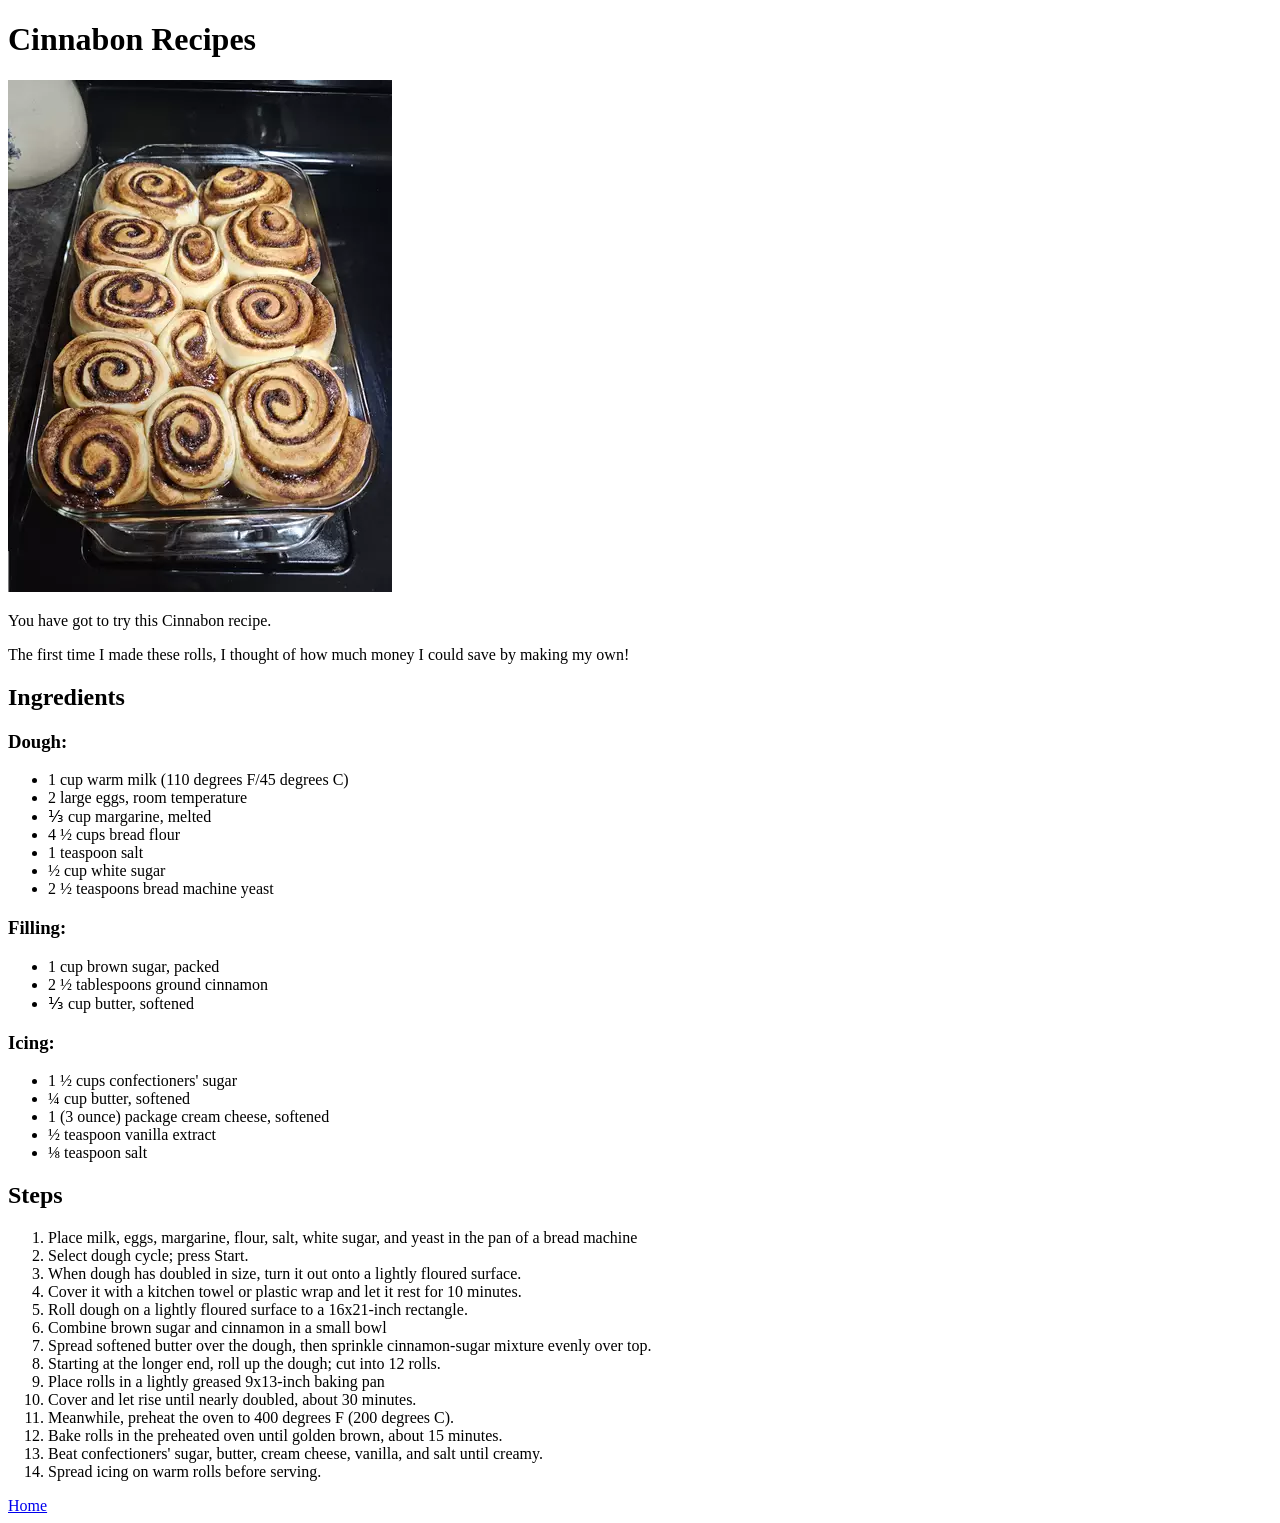
==== recipes/cinnabon.html @ cc555fcb "create cinnabon recipe page and link it with home page create cinnabon page with image and it's ingr" ====
<!DOCTYPE html>
<html lang="en">
<head>
    <meta charset="UTF-8">
    <meta name="viewport" content="width=device-width, initial-scale=1.0">
    <title>Cinnabon Recipe</title>
</head>
<body>
<h1>Cinnabon Recipes</h1>
<img src="img/cinnabon.png" alt="cinnabon">
<p>You have got to try this Cinnabon recipe.</p>
<p> The first time I made these rolls, I thought of how much money I could save by making my own!</p>

<h2>Ingredients</h2>
<h3>Dough:</h3>
<ul>

    <li>1 cup warm milk (110 degrees F/45 degrees C)</li>
    <li>2 large eggs, room temperature</li>
    <li>⅓ cup margarine, melted</li>
    <li>4 ½ cups bread flour</li>
    <li>1 teaspoon salt</li>
    <li>½ cup white sugar</li>
    <li>2 ½ teaspoons bread machine yeast</li>

</ul>

<h3>Filling:</h3>
<ul>

    <li>1 cup brown sugar, packed</li>
    <li>2 ½ tablespoons ground cinnamon</li>
    <li>⅓ cup butter, softened</li>

</ul>

<h3>Icing:</h3>
<ul>

    <li>1 ½ cups confectioners' sugar</li>
    <li>¼ cup butter, softened</li>
    <li>1 (3 ounce) package cream cheese, softened</li>
    <li>½ teaspoon vanilla extract</li>
    <li>⅛ teaspoon salt</li>

</ul>

<h2>Steps</h2>
<ol>

    <li>Place milk, eggs, margarine, flour, salt, white sugar, and yeast in the pan of a bread machine
    <li>Select dough cycle; press Start.</li>
    <li>When dough has doubled in size, turn it out onto a lightly floured surface.</li>
    <li>Cover it with a kitchen towel or plastic wrap and let it rest for 10 minutes.</li>
    <li>Roll dough on a lightly floured surface to a 16x21-inch rectangle.</li>
    <li>Combine brown sugar and cinnamon in a small bowl</li>
    <li>Spread softened butter over the dough, then sprinkle cinnamon-sugar mixture evenly over top.</li>
    <li>Starting at the longer end, roll up the dough; cut into 12 rolls.</li>
    <li>Place rolls in a lightly greased 9x13-inch baking pan</li>
    <li>Cover and let rise until nearly doubled, about 30 minutes.</li>
    <li>Meanwhile, preheat the oven to 400 degrees F (200 degrees C).</li>
    <li>Bake rolls in the preheated oven until golden brown, about 15 minutes.</li>
    <li>Beat confectioners' sugar, butter, cream cheese, vanilla, and salt until creamy.</li>
    <li>Spread icing on warm rolls before serving.</li>

</ol>

<a href="../index.html">Home</a>
</body>
</html>
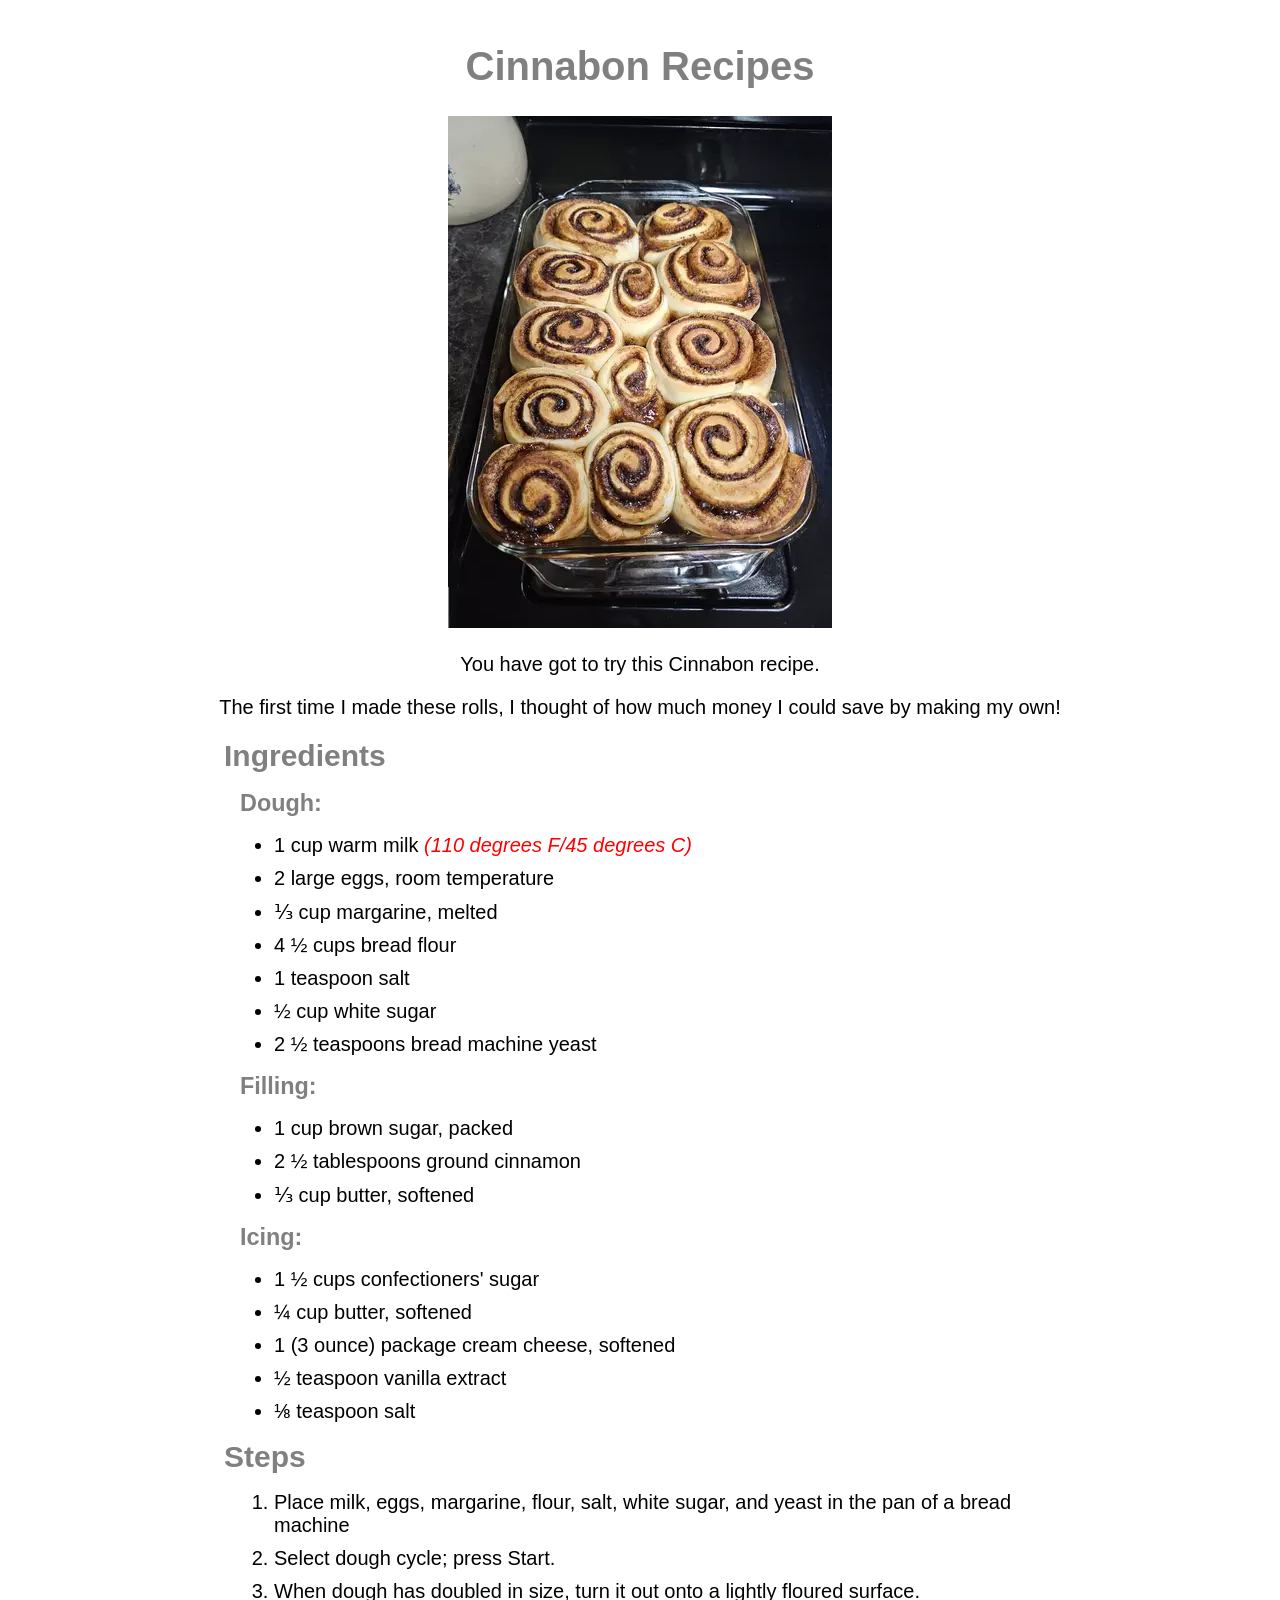
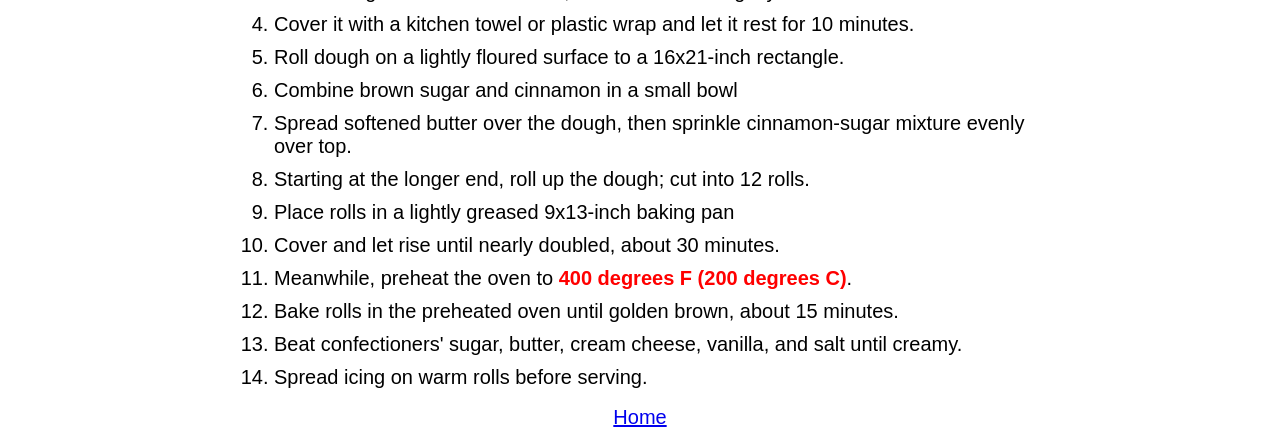
==== commit 96ffc9a0: "add style to the project add style of the main page:  1) center the content of the page  2) add cust" ====
--- a/recipes/cinnabon.html
+++ b/recipes/cinnabon.html
@@ -3,6 +3,7 @@
 <head>
     <meta charset="UTF-8">
     <meta name="viewport" content="width=device-width, initial-scale=1.0">
+    <link rel="stylesheet" href="css/recipes-style.css">
     <title>Cinnabon Recipe</title>
 </head>
 <body>
@@ -15,7 +16,7 @@
 <h3>Dough:</h3>
 <ul>
 
-    <li>1 cup warm milk (110 degrees F/45 degrees C)</li>
+    <li>1 cup warm milk <em>(110 degrees F/45 degrees C)</em></li>
     <li>2 large eggs, room temperature</li>
     <li>⅓ cup margarine, melted</li>
     <li>4 ½ cups bread flour</li>
@@ -48,7 +49,7 @@
 <h2>Steps</h2>
 <ol>
 
-    <li>Place milk, eggs, margarine, flour, salt, white sugar, and yeast in the pan of a bread machine
+    <li>Place milk, eggs, margarine, flour, salt, white sugar, and yeast in the pan of a bread machine</li>
     <li>Select dough cycle; press Start.</li>
     <li>When dough has doubled in size, turn it out onto a lightly floured surface.</li>
     <li>Cover it with a kitchen towel or plastic wrap and let it rest for 10 minutes.</li>
@@ -58,7 +59,7 @@
     <li>Starting at the longer end, roll up the dough; cut into 12 rolls.</li>
     <li>Place rolls in a lightly greased 9x13-inch baking pan</li>
     <li>Cover and let rise until nearly doubled, about 30 minutes.</li>
-    <li>Meanwhile, preheat the oven to 400 degrees F (200 degrees C).</li>
+    <li>Meanwhile, preheat the oven to <strong>400 degrees F (200 degrees C)</strong>.</li>
     <li>Bake rolls in the preheated oven until golden brown, about 15 minutes.</li>
     <li>Beat confectioners' sugar, butter, cream cheese, vanilla, and salt until creamy.</li>
     <li>Spread icing on warm rolls before serving.</li>
--- a/recipes/css/recipes-style.css
+++ b/recipes/css/recipes-style.css
@@ -0,0 +1,32 @@
+
+body {
+    box-sizing: border-box;
+    width: 900px;
+    font-family: Arial, Helvetica, sans-serif;
+    font-size: 20px;
+    margin: 0 auto;
+    padding: 17px;
+    text-align: center;
+}
+
+h1, h2, h3 {
+    color: gray;
+}
+
+h2, h3, ul, ol {
+    text-align: left;
+    margin: 17px;
+}
+
+h3 {
+    margin-left: 33px;
+}
+
+li {
+    margin: 10px;
+}
+
+em, strong {
+    color: red;
+    background-color: white;
+}
